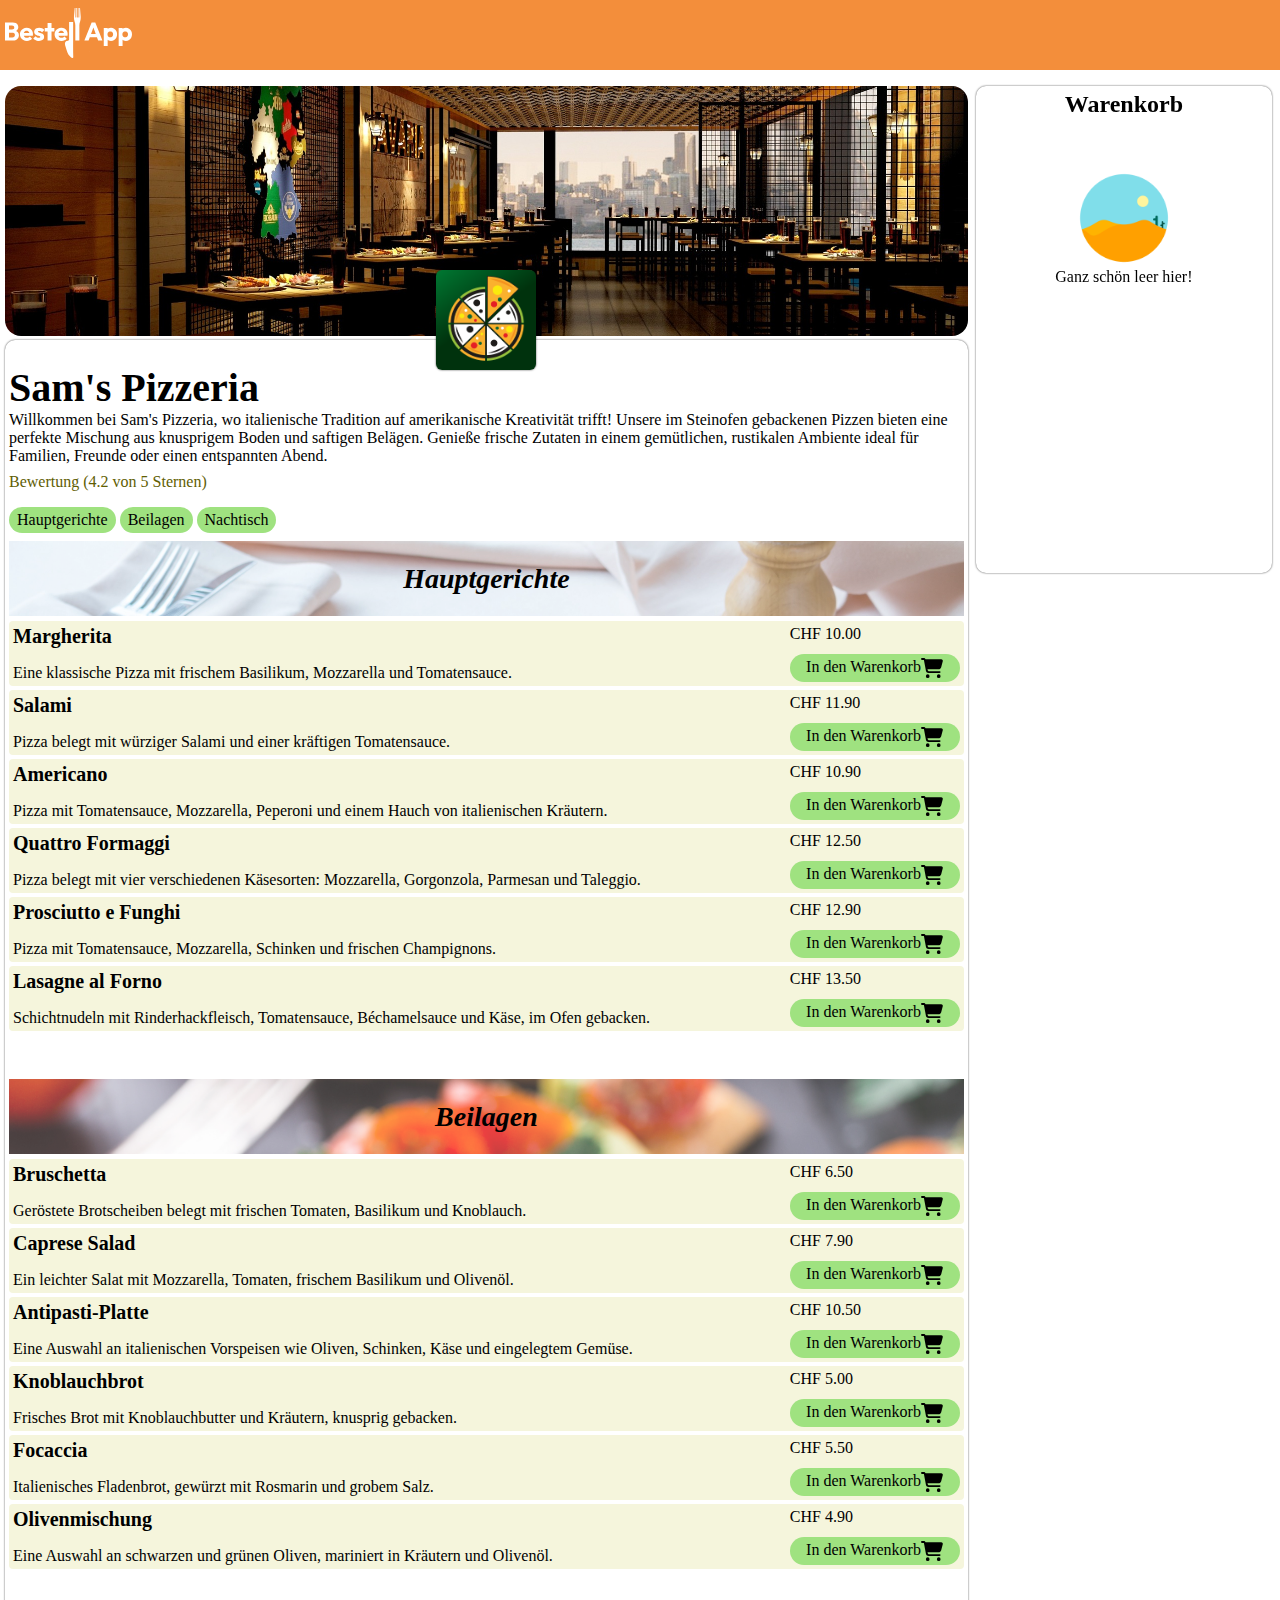
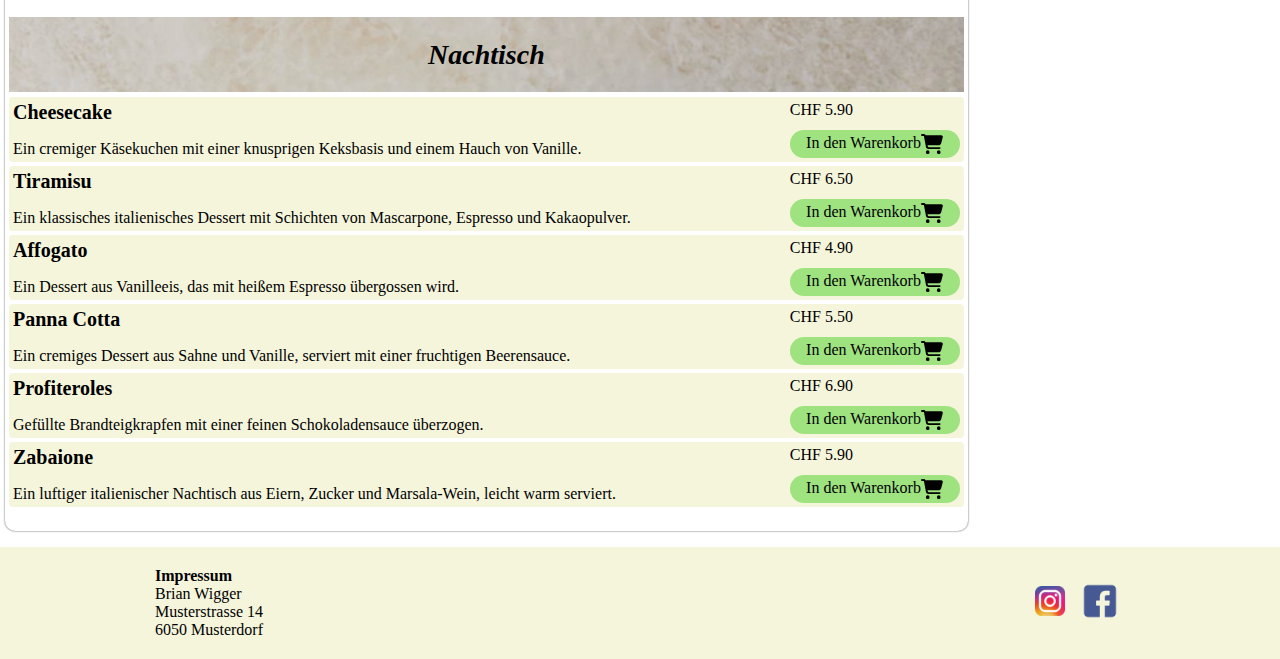
==== index.html @ 1ae8ec36 "save" ====
<!DOCTYPE html>
<html lang="de">
  <head>
    <meta charset="UTF-8" />
    <meta name="viewport" content="width=device-width, initial-scale=1.0" />
    <script src="/scripts/template.js"></script>
    <script src="/scripts/objects.js"></script>
    <script src="/script.js"></script>
    <link rel="stylesheet" href="/style.css" />
    <link rel="stylesheet" href="/style/products.css" />
    <link rel="stylesheet" href="/style/basket.css" />
    <title>elCommelon</title>
  </head>
  <body onload="init()">
    <header class="sectionDesignHeader">
      <div class="overallMenu">
        <a href="index.html"
          ><img
            class="logo"
            src="/assets/icons/Material/Logo/Bestell App- Logo.svg"
            alt=""
        /></a>

        <img
          onclick="showMenu()"
          class="cartIcon"
          id="respCart"
          src="/assets/icons/cart-white.svg"
          alt=""
        />
      </div>
    </header>
    <main class="sectionDesign">
      <div id="menu" class="overlay-menu overflow-hidden">
        <div class="respLimitationBasket">
          <div class="overallRespBasket">
            <div class="respBasketTitle">Warenkorb</div>
            <div id="RespBasket"></div>
          </div>
          <button onclick="closeMenu()" class="close-button">Close</button>
        </div>
      </div>
      <div class="contentWrapper">
        <div class="content">
          <div class="imgRestaurant">
            <img src="/assets/img/restaurant.jpg" alt="" />
          </div>
          <div class="backgroundRestaurant">
            <div class="logoRestaurant">
              <img class="imgLogo" src="/assets/img/pizza.png" alt="" />
            </div>
            <div class="restaurantTitle">Sam's Pizzeria</div>
            <div class="restaurantDescription">
              Willkommen bei Sam's Pizzeria, wo italienische Tradition auf
              amerikanische Kreativität trifft! Unsere im Steinofen gebackenen
              Pizzen bieten eine perfekte Mischung aus knusprigem Boden und
              saftigen Belägen. Genieße frische Zutaten in einem gemütlichen,
              rustikalen Ambiente ideal für Familien, Freunde oder einen
              entspannten Abend.
            </div>
            <div class="restaurantReview">Bewertung (4.2 von 5 Sternen)</div>
            <div class="restaurantPlates">
              <ul class="listPlates">
                <li><a href="#mainDishlist">Hauptgerichte</a></li>
                <li><a href="#asideDishlist">Beilagen</a></li>
                <li><a href="#dessertDishlist">Nachtisch</a></li>
              </ul>
            </div>
            <div class="meals">
              <div class="mainCategory">
                <div class="titleCategory">Hauptgerichte</div>
              </div>
              <div class="restaurantProducts" id="mainDishlist"></div>
              <div class="asideCategory">
                <div class="titleCategory">Beilagen</div>
              </div>
              <div class="restaurantProducts" id="asideDishlist"></div>
              <div class="dessertCategory">
                <div class="titleCategory">Nachtisch</div>
              </div>
              <div class="restaurantProducts" id="dessertDishlist"></div>
            </div>
          </div>
        </div>
        <div class="basketWrapper">
          <div class="basket">
            <div class="basketTitle">Warenkorb</div>
            <div class="basketList" id="basketList"></div>
            <div id="cashout"></div>
          </div>
        </div>
      </div>
    </main>
    <footer class="sectionDesignFooter">
      <div class="overallFooter">
        <div class="footerMenu">
          <div class="impressum">
            <div class="impressumTitle">Impressum</div>
            <div class="impressumText">
              Brian Wigger <br />
              Musterstrasse 14 <br />
              6050 Musterdorf
            </div>
          </div>
          <div class="socialMedia">
            <li>
              <a href="https://www.instagram.com/" target="_blank"
                ><img src="/assets/icons/instagram.webp" alt=""
              /></a>
            </li>
            <li>
              <a href="https://facebook.com/" target="_blank"
                ><img src="/assets/icons/facebook.png" alt=""
              /></a>
            </li>
          </div>
        </div>
      </div>
    </footer>
  </body>
</html>
---- style.css ----
@font-face {
  font-family: "Roboto";
  src: url("/assets/fonts/Roboto-Regular.ttf") format("ttf"),
    url("fonts/DeineSchriftart.woff") format("woff");
  font-weight: normal;
  font-style: normal;
}

body {
  font-family: "Roboto", serif;
}

* {
  box-sizing: border-box;
  margin: 0;
  scroll-behavior: smooth;
}

a {
  text-decoration: none;
  color: black;
}

.d-none {
  display: none;
}

.sectionDesign {
  display: flex;
}

.sectionDesign {
  max-width: 1440px;
  margin: 0 auto;
  border: 0;
}

header {
  background-color: rgb(243, 142, 59);
  position: sticky;
  top: 0;
  z-index: 3;
}

.overallMenu {
  max-width: 1440px;
  padding: 8px 5px;
  margin: 0 auto;
  display: flex;
  align-items: center;
  justify-content: space-between;
}

.logo {
  height: 50px;
}

.cartIcon {
  display: none;
  height: 28px;
  cursor: pointer;
}

.logo:hover {
  cursor: pointer;
}

li {
  list-style-type: none;
}

.contentWrapper {
  gap: 0;
  padding: 0;
  display: flex;
  flex-direction: row;
  flex-grow: 1;
}

.content {
  width: calc(100% - 300px);
  padding: 16px 0 0 5px;
  margin-bottom: 16px;
}

.backgroundRestaurant {
  box-shadow: 0px 0px 2px 0px rgba(0, 0, 0, 0.75);
  border-radius: 10px;
  padding: 4px;
}

.logoRestaurant {
  display: flex;
  justify-content: center;
}

.imgLogo {
  height: 100px;
  width: 100px;
  top: 270px;
  border-radius: 6px;
  position: absolute;
  display: flex;
  justify-content: center;
  box-shadow: 0px 0px 2px 0px rgba(0, 0, 0, 0.75);
}

.restaurantTitle {
  padding-top: 20px;
  font-size: 40px;
  font-weight: 800;
}

.restaurantReview {
  padding-top: 8px;
  color: rgb(95, 94, 3);
}

.imgRestaurant img {
  height: 250px;
  width: 100%;
  object-fit: cover;
  object-position: center;
  border-radius: 16px;
}

.mainCategory {
  position: relative;
  margin-bottom: 5px;
  height: 75px;
  width: 100%;
  display: flex;
  align-items: center;
  justify-content: center;
}

.mainCategory::before {
  content: "";
  background-image: url(/assets/img/Margherita.jpg);
  background-size: cover;
  object-position: center;
  position: absolute;
  top: 0px;
  right: 0px;
  bottom: 0px;
  left: 0px;
  opacity: 0.75;
}

.asideCategory {
  position: relative;
  margin-bottom: 5px;
  height: 75px;
  width: 100%;
  display: flex;
  align-items: center;
  justify-content: center;
}

.asideCategory::before {
  content: "";
  background-image: url(/assets/img/bruschetta.png);
  background-size: cover;
  object-position: center;
  position: absolute;
  top: 0px;
  right: 0px;
  bottom: 0px;
  left: 0px;
  opacity: 0.75;
}

.dessertCategory {
  position: relative;
  margin-bottom: 5px;
  height: 75px;
  width: 100%;
  display: flex;
  align-items: center;
  justify-content: center;
}

.dessertCategory::before {
  content: "";
  background-image: url(/assets/img/cheesecake.jpg);
  background-size: cover;

  position: absolute;
  top: 0px;
  right: 0px;
  bottom: 0px;
  left: 0px;
  opacity: 0.75;
}

.titleCategory {
  position: relative;
  font-size: 28px;
  font-weight: bold;
  color: #000000;
  text-align: center;
  font-style: italic;
}

.sectionDesignFooter {
  background-color: beige;
}

.overallFooter {
  max-width: 1440px;
  margin: 0 auto;
}

.footerMenu {
  display: flex;
  justify-content: space-between;
  max-width: 1000px;
  margin: auto;
  padding: 20px 15px;
}

.impressumTitle {
  font-weight: 800;
}

.impressum {
  display: flex;
  flex-direction: column;
  justify-content: center;
}

.socialMedia {
  display: flex;
  flex-direction: row;
  align-items: center;
}

.socialMedia img {
  height: 50px;
}

.overflow-hidden {
  overflow-x: hidden;
}

.menu {
  display: none;
  position: absolute;
  right: 16px;
  width: 50px;
  top: 16px;
  cursor: pointer;
}


.overlay-menu {
  position: fixed; /* Fixed position, damit das Menü die gesamte Seite überlagert */
  right: 0;
  top: 0;
  width: 100vw; /* Volle Breite */
  height: 100vh; /* Volle Höhe */
  z-index: 2;
  display: flex;
  flex-direction: column;
  transform: translateX(100vw); /* Das Menü ist zunächst außerhalb des Bildschirms */
  color: black;
  background-color: rgb(243, 142, 59); /* Orange Hintergrundfarbe */
  transition: all 225ms ease-in-out;
}

.show-overlay-menu {
  transform: translateX(0); /* Menü wird sichtbar */
}

.close-button {
  position: absolute;
  right: 16px;
  top: 16px;
  cursor: pointer; /* Zeigt den Mauszeiger als Zeiger */
}





@media screen and (max-width: 800px) {
  .cartIcon {
    display: block;
  }
  
  .content {
    width: 100%;
    padding: 20px 5px;
  }
}
---- style/products.css ----
.testContent {
  padding: 0;
  font-size: 18px;
  height: 100px;
  width: 100%;
  background-color: aliceblue;
}

.listPlates {
  padding: 16px 0 8px 0;
  margin: 0;
  display: flex;
  gap: 4px;
  flex-direction: row;
  border-radius: 16px;
}


.listPlates li {
  padding: 4px 8px;
  background-color: #9FE280;
  border-radius: 16px;
  transition: 0.3s;
}

.listPlates li:hover {
    background-color: #04AA6D;
  }

.mainDishlist {
  display: flex;
  flex-direction: column;
}

.restaurantProducts {
  display: flex;
  flex-direction: column;
  padding-bottom: 48px;
  gap: 4px;
}

.restaurantProducts:last-child {
  padding-bottom: 20px;
}


.product {
  background-color: beige;
  border-radius: 4px;
  padding: 4px 4px;
  display: flex;
  justify-content: space-between;
  flex-direction: row;
}
.productName {
  font-size: 20px;
  font-weight: bold;
  padding-bottom: 16px;
}

.productDescription {
    display: flex;
    flex-direction: column;
    justify-content: space-between;
}

@media screen and (max-width: 800px) {
  .product {
    flex-direction: column;
  }
}
---- style/basket.css ----
.basketIcon {
  height: 20px;
}

.inBasketText {
  align-items: center;
}

.basketTitle {
  display: flex;
  justify-content: center;
  font-size: 24px;
  font-weight: 800;
}

.basketWrapper {
  width: 300px;
  flex-grow: 1;
  margin: 16px 8px;
}

.basket {
  width: 100%;
  position: sticky;
  top: 86px;
  box-shadow: 0px 0px 2px 0px rgba(0, 0, 0, 0.75);
  border-radius: 10px;
  padding: 5px;
}

.basketList {
  height: 50vh;
  overflow: auto;
}

.basketList::-webkit-scrollbar {
  display: flex;
  width: 8px;
}

.basketList::-webkit-scrollbar-track {
  background: #f1f1f1;
  border-radius: 5px;
}

.basketList::-webkit-scrollbar-thumb {
  background: #a5a4a4;
  border-radius: 5px;
}

.productBox {
  border-top: solid 1px;
}

.basketProductTitle {
  font-size: 20px;
}
.aboutPrice {
  display: flex;
  flex-direction: row;
  justify-content: space-between;
}

.changeAmount {
  display: flex;
  flex-direction: row;
  gap: 5px;
  cursor: pointer;
}

.basketPlaceholder {
  padding-top: 50px;
  display: flex;
  flex-direction: column;
  justify-content: center;
}

.overImgBasketPlaceholder {
  display: flex;
  justify-content: center;
}

.imgBasketPlaceholder {
  display: flex;
  height: 100px;
  justify-content: center;
}

.textBasketPlaceholder {
  display: flex;
  justify-content: center;
}

.basketArea {
  display: flex;
  flex-direction: column;
  justify-content: space-between;
}

.basketButton {
  padding: 4px 8px;
  width: 170px;
  justify-content: center;
  background-color: #9fe280;
  border-radius: 16px;
  transition: 0.3s;
  display: flex;
  flex-direction: row;
  cursor: pointer;
}

.basketButton:hover {
  background-color: #04aa6d;
}

.buttonPayment {
  background-color: #04aa6d; /* Green */
  border: none;
  color: white;
  height: 40px;
  width: 100%;
  border-radius: 5px;
  text-align: center;
  text-decoration: none;
  display: inline-block;
  font-size: 16px;
}

.sumUp {
  display: flex;
  flex-direction: row;
  justify-content: space-between;
  font-size: 16px;
  padding: 5px 0;
}

.respLimitationBasket {
  min-width: 90%;
  margin: 0 auto;
  border: 0;
}


.overallRespBasket {
  height: 80vh;
  padding: 5px;
  margin: 90px auto;
  border-radius: 10px;
  background-color: rgb(255, 255, 255);
  box-shadow: 0px 0px 8px 0px rgba(0, 0, 0, 0.75);
}

.respBasketTitle {
  display: flex;
  justify-content: center;
  font-size: 24px;
  font-weight: 800;
  
}

@media screen and (max-width: 800px) {
  .basket {
    display: none;
  }

  .basketWrapper {
    display: none;
  }
.basketArea {
  gap: 8px;
}

}
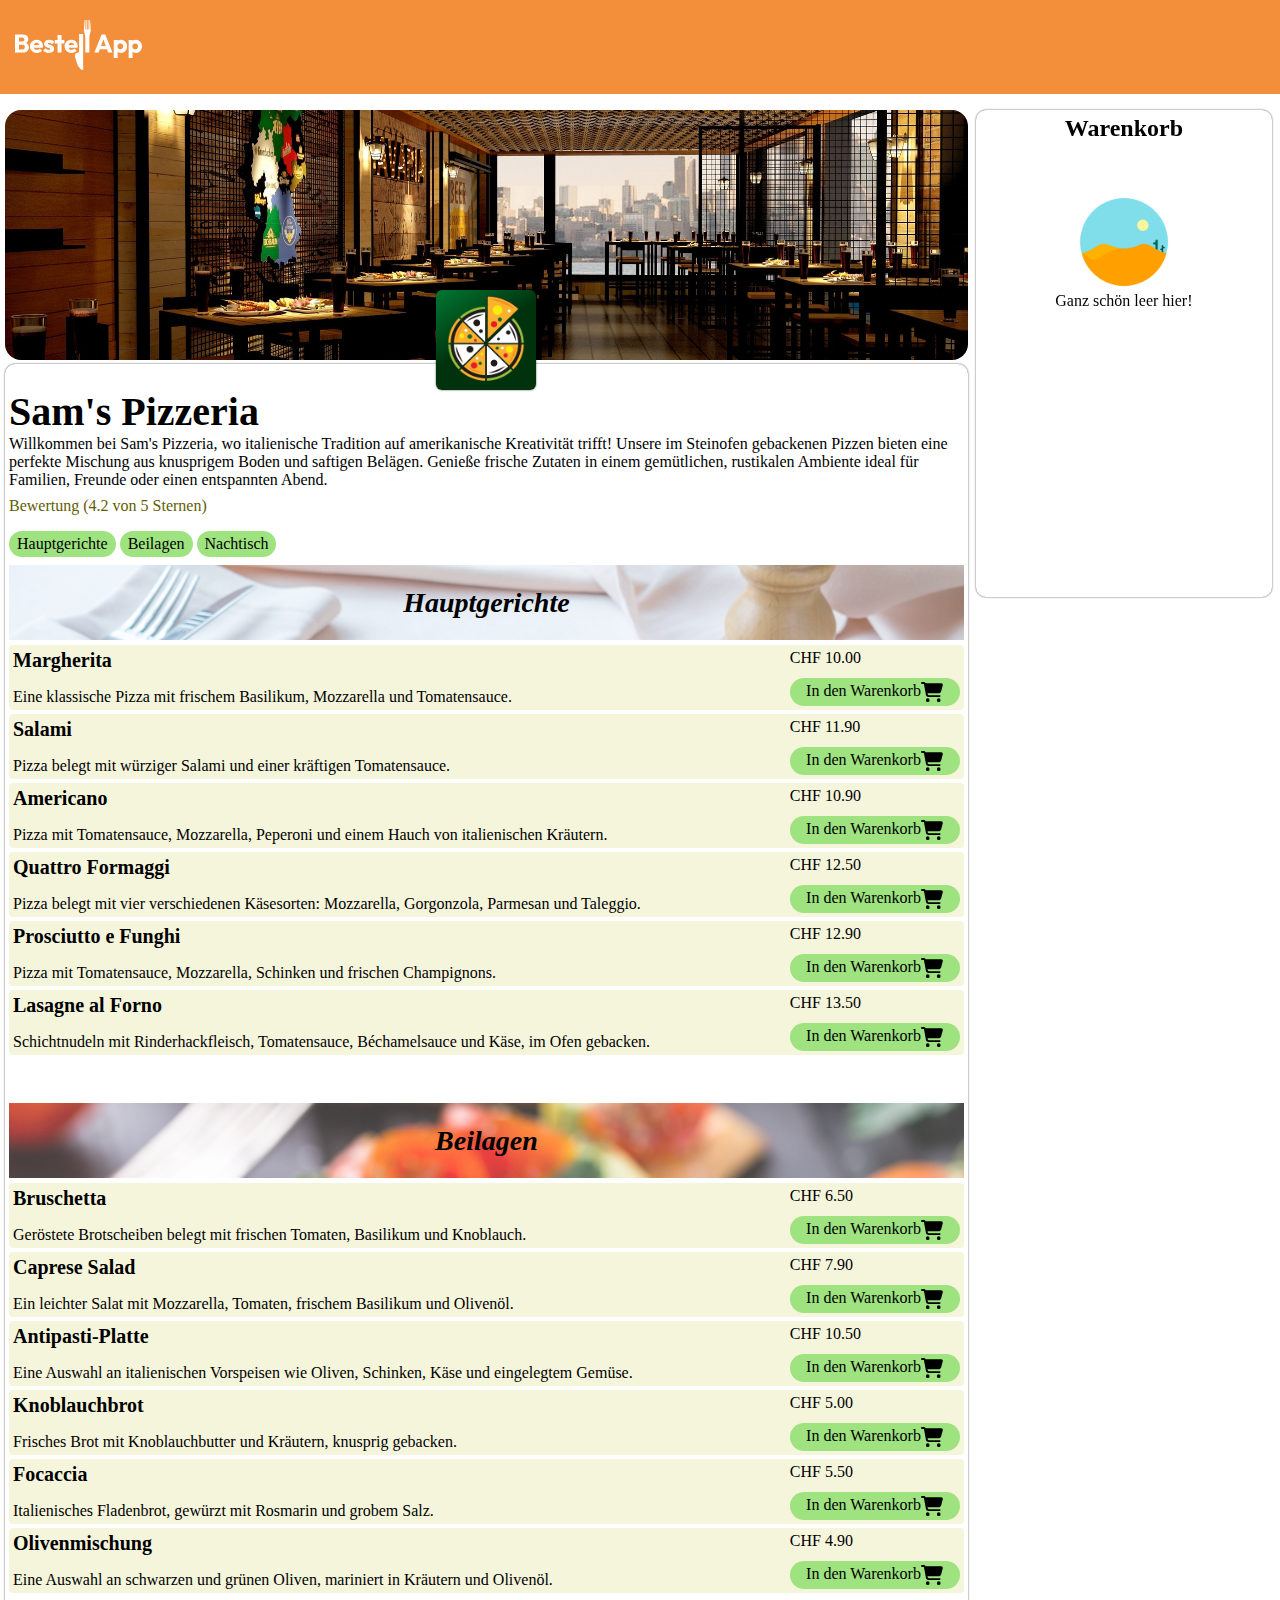
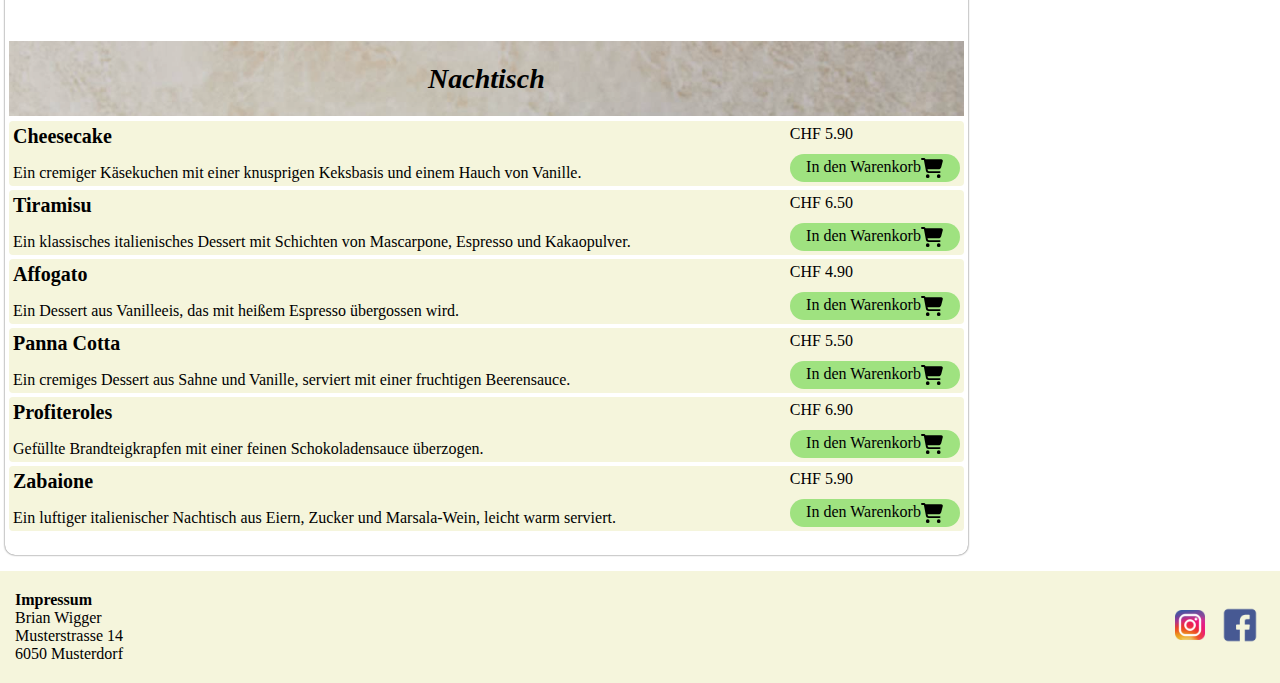
==== commit 04443d5a: "save" ====
--- a/index.html
+++ b/index.html
@@ -6,6 +6,7 @@
     <script src="/scripts/template.js"></script>
     <script src="/scripts/objects.js"></script>
     <script src="/script.js"></script>
+    <link rel="icon" type="image/x-icon" href="/assets/icons/favicon.png">
     <link rel="stylesheet" href="/style.css" />
     <link rel="stylesheet" href="/style/products.css" />
     <link rel="stylesheet" href="/style/basket.css" />
@@ -20,7 +21,6 @@
             src="/assets/icons/Material/Logo/Bestell App- Logo.svg"
             alt=""
         /></a>
-
         <img
           onclick="showMenu()"
           class="cartIcon"
@@ -35,7 +35,8 @@
         <div class="respLimitationBasket">
           <div class="overallRespBasket">
             <div class="respBasketTitle">Warenkorb</div>
-            <div id="RespBasket"></div>
+            <div class="respBasket" id="respShowBasket"></div>
+            <div id="respCashout"></div>
           </div>
           <button onclick="closeMenu()" class="close-button">Close</button>
         </div>
--- a/style.css
+++ b/style.css
@@ -44,7 +44,7 @@
 
 .overallMenu {
   max-width: 1440px;
-  padding: 8px 5px;
+  padding: 20px 15px;
   margin: 0 auto;
   display: flex;
   align-items: center;
@@ -97,7 +97,7 @@
 .imgLogo {
   height: 100px;
   width: 100px;
-  top: 270px;
+  top: 290px;
   border-radius: 6px;
   position: absolute;
   display: flex;
@@ -184,7 +184,6 @@
   content: "";
   background-image: url(/assets/img/cheesecake.jpg);
   background-size: cover;
-
   position: absolute;
   top: 0px;
   right: 0px;
@@ -214,7 +213,6 @@
 .footerMenu {
   display: flex;
   justify-content: space-between;
-  max-width: 1000px;
   margin: auto;
   padding: 20px 15px;
 }
@@ -252,38 +250,40 @@
   cursor: pointer;
 }
 
-
 .overlay-menu {
-  position: fixed; /* Fixed position, damit das Menü die gesamte Seite überlagert */
+  position: fixed;
   right: 0;
   top: 0;
-  width: 100vw; /* Volle Breite */
-  height: 100vh; /* Volle Höhe */
+  width: 100vw;
+  height: 100vh;
   z-index: 2;
   display: flex;
   flex-direction: column;
-  transform: translateX(100vw); /* Das Menü ist zunächst außerhalb des Bildschirms */
+  transform: translateX(100vw);
   color: black;
-  background-color: rgb(243, 142, 59); /* Orange Hintergrundfarbe */
+  background-color: rgb(243, 142, 59); 
   transition: all 225ms ease-in-out;
 }
 
 .show-overlay-menu {
-  transform: translateX(0); /* Menü wird sichtbar */
+  transform: translateX(0);
 }
 
 .close-button {
   position: absolute;
   right: 16px;
   top: 16px;
-  cursor: pointer; /* Zeigt den Mauszeiger als Zeiger */
-}
-
-
-
-
-
-@media screen and (max-width: 800px) {
+  cursor: pointer;
+}
+
+.confirmation {
+  font-size: 48px;
+  display: flex;
+  flex-direction: column;
+  justify-content: center;
+}
+
+@media screen and (max-width: 700px) {
   .cartIcon {
     display: block;
   }
--- a/style/basket.css
+++ b/style/basket.css
@@ -22,7 +22,7 @@
 .basket {
   width: 100%;
   position: sticky;
-  top: 86px;
+  top: 110px;
   box-shadow: 0px 0px 2px 0px rgba(0, 0, 0, 0.75);
   border-radius: 10px;
   padding: 5px;
@@ -134,20 +134,18 @@
   padding: 5px 0;
 }
 
-.respLimitationBasket {
+.overallRespBasket {
   min-width: 90%;
-  margin: 0 auto;
-  border: 0;
+  padding: 5px;
+  margin: 110px 5px 0 5px;
+  border-radius: 10px;
+  background-color: rgb(255, 255, 255);
+  box-shadow: 0px 0px 6px 0px rgba(0, 0, 0, 0.75);
 }
 
-
-.overallRespBasket {
-  height: 80vh;
-  padding: 5px;
-  margin: 90px auto;
-  border-radius: 10px;
-  background-color: rgb(255, 255, 255);
-  box-shadow: 0px 0px 8px 0px rgba(0, 0, 0, 0.75);
+.respBasket {
+  height: 50vh;
+  overflow: auto;
 }
 
 .respBasketTitle {
@@ -155,10 +153,18 @@
   justify-content: center;
   font-size: 24px;
   font-weight: 800;
-  
 }
 
-@media screen and (max-width: 800px) {
+.sendOrder {
+  display: flex;
+  justify-content: center;
+  background-color: #04aa6d;
+  color: #fff;
+  padding: 8px 6px;
+  border-radius: 5px;
+}
+
+@media screen and (max-width: 700px) {
   .basket {
     display: none;
   }
@@ -166,8 +172,7 @@
   .basketWrapper {
     display: none;
   }
-.basketArea {
-  gap: 8px;
+  .basketArea {
+    gap: 8px;
+  }
 }
-
-}
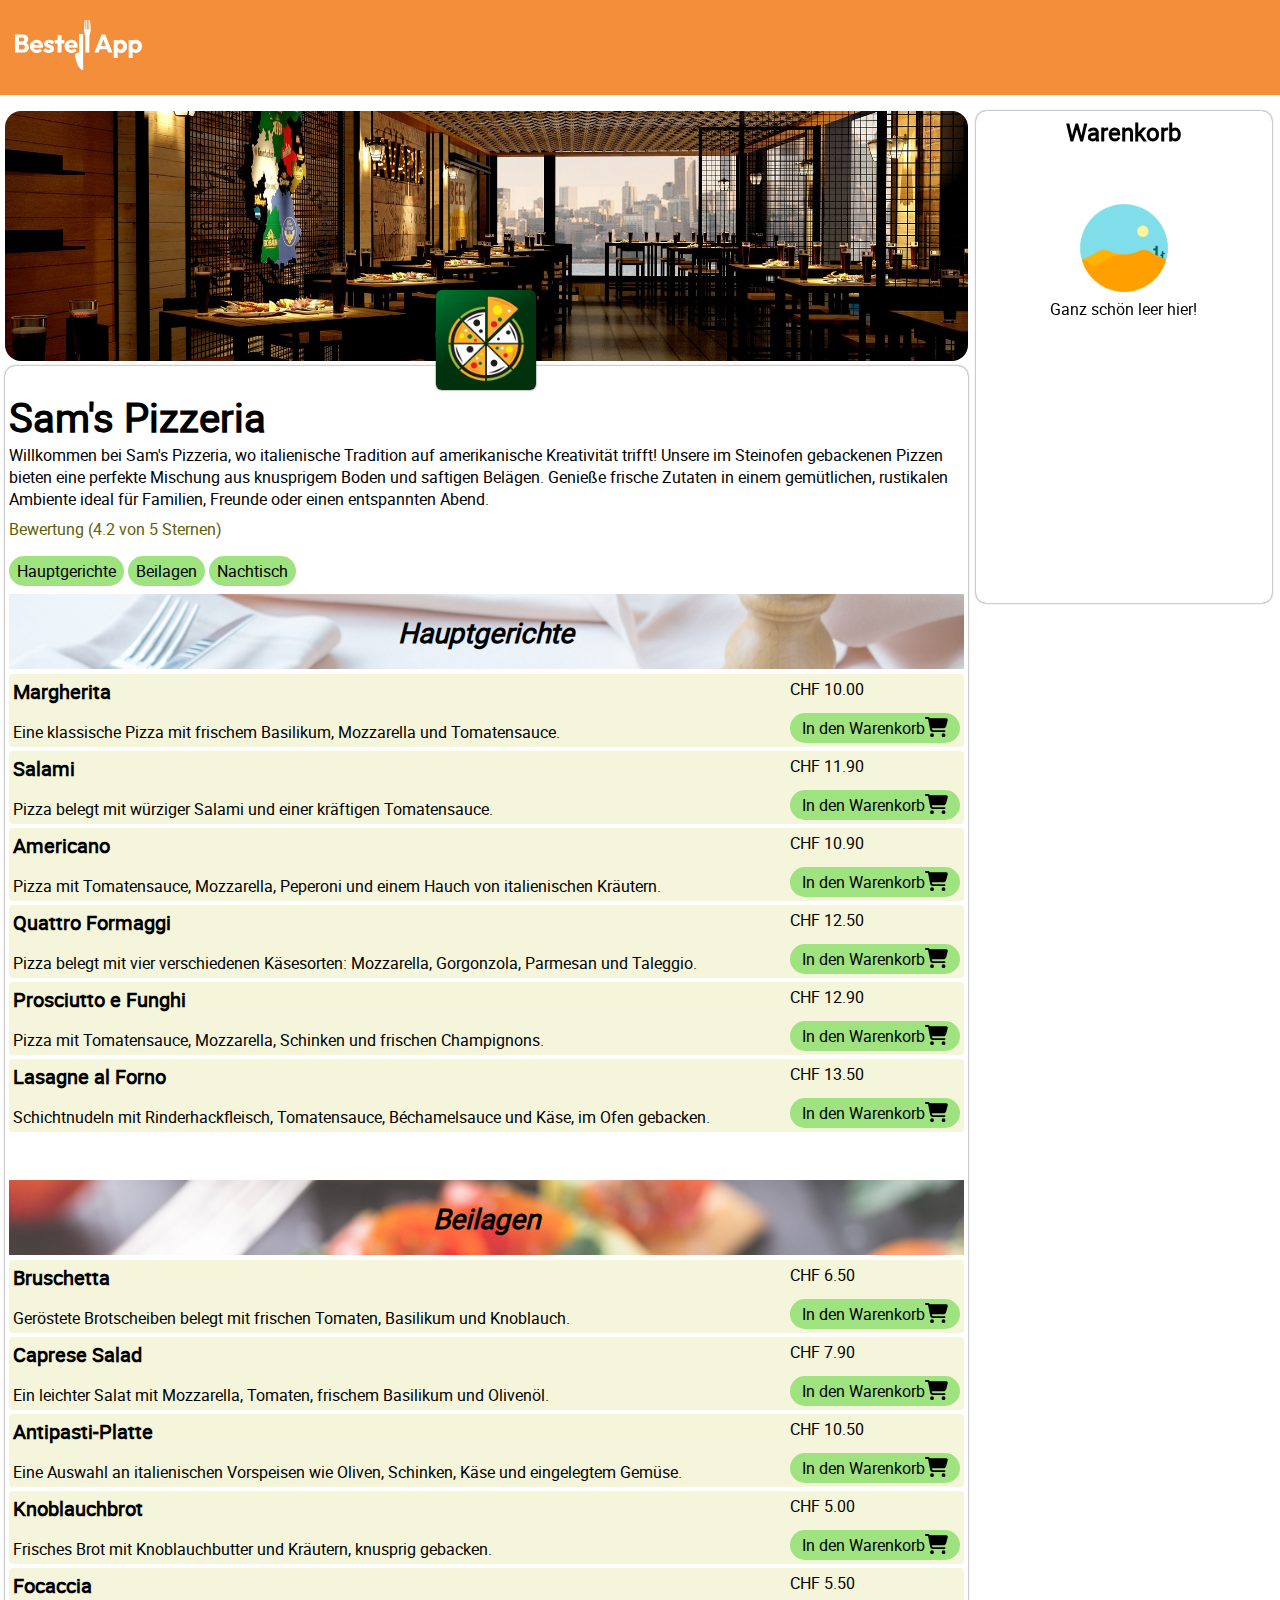
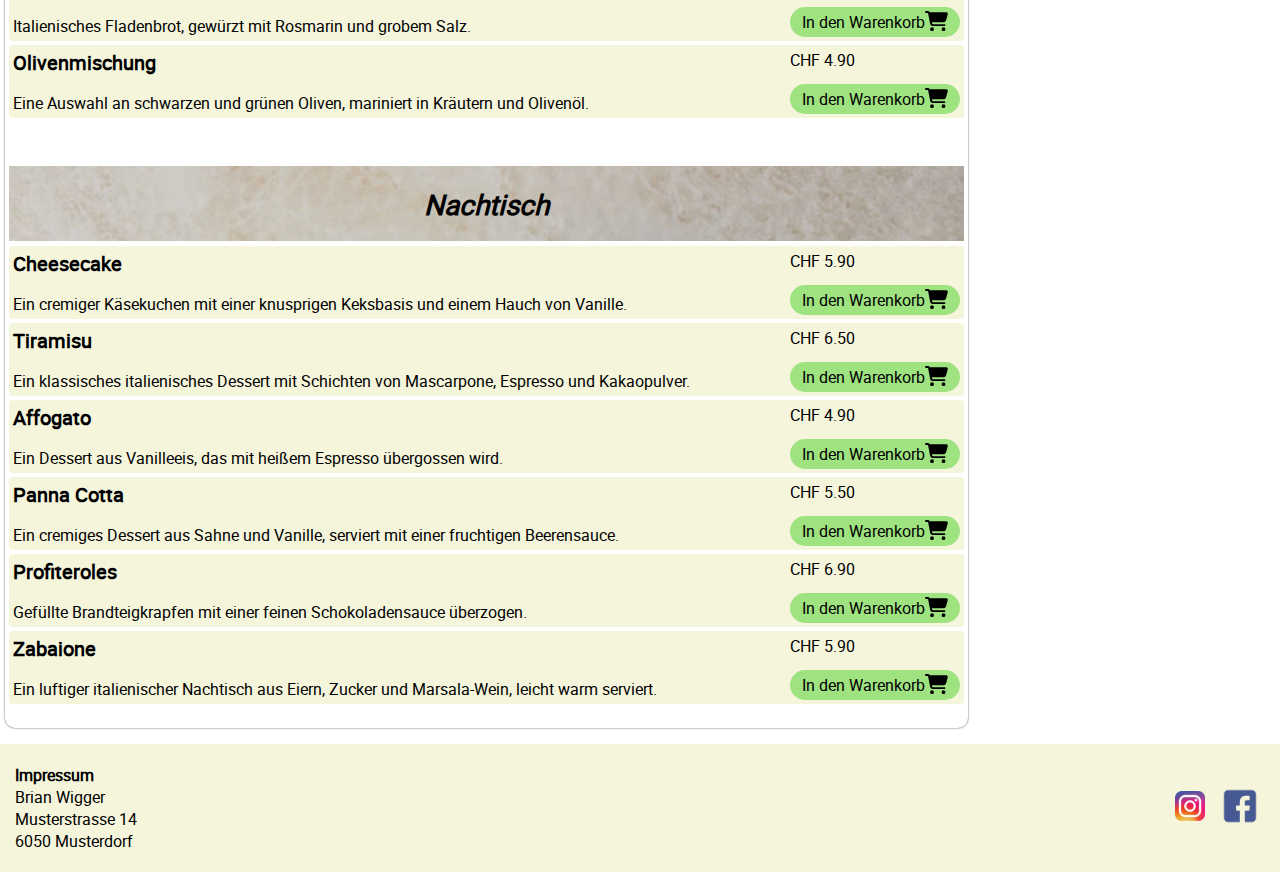
==== commit 2dbc7f86: "final2" ====
--- a/index.html
+++ b/index.html
@@ -6,7 +6,7 @@
     <script src="/scripts/template.js"></script>
     <script src="/scripts/objects.js"></script>
     <script src="/script.js"></script>
-    <link rel="icon" type="image/x-icon" href="/assets/icons/favicon.png">
+    <link rel="icon" type="image/x-icon" href="/assets/icons/favicon.png" />
     <link rel="stylesheet" href="/style.css" />
     <link rel="stylesheet" href="/style/products.css" />
     <link rel="stylesheet" href="/style/basket.css" />
--- a/style.css
+++ b/style.css
@@ -1,13 +1,14 @@
 @font-face {
   font-family: "Roboto";
-  src: url("/assets/fonts/Roboto-Regular.ttf") format("ttf"),
-    url("fonts/DeineSchriftart.woff") format("woff");
   font-weight: normal;
+  src: url("/assets/fonts/roboto-regular-webfont.woff2") format("woff2"),
+    url("/assets/fonts/roboto-regular-webfont.woff") format("woff");
+
   font-style: normal;
 }
 
 body {
-  font-family: "Roboto", serif;
+  font-family: "Roboto", sans-serif;
 }
 
 * {
@@ -30,9 +31,10 @@
 }
 
 .sectionDesign {
+  display: flex;
+  justify-content: center;
   max-width: 1440px;
   margin: 0 auto;
-  border: 0;
 }
 
 header {
@@ -261,7 +263,7 @@
   flex-direction: column;
   transform: translateX(100vw);
   color: black;
-  background-color: rgb(243, 142, 59); 
+  background-color: rgb(243, 142, 59);
   transition: all 225ms ease-in-out;
 }
 
@@ -277,17 +279,44 @@
 }
 
 .confirmation {
-  font-size: 48px;
+  height: 90vh;
   display: flex;
   flex-direction: column;
   justify-content: center;
+}
+
+.confirmationText {
+  display: flex;
+  justify-content: center;
+  text-align: center;
+  font-size: 32px;
+  padding: 40px 0 48px 0;
+}
+
+.confirmationText2 {
+  display: flex;
+  justify-content: center;
+  text-align: center;
+  padding-bottom: 40px;
+}
+
+.confirmationPic {
+  display: flex;
+  justify-content: center;
+  padding-bottom: 48px;
+}
+
+.confirmationPic img {
+  object-fit: cover;
+  object-position: center;
+  height: 500px;
 }
 
 @media screen and (max-width: 700px) {
   .cartIcon {
     display: block;
   }
-  
+
   .content {
     width: 100%;
     padding: 20px 5px;
--- a/style/products.css
+++ b/style/products.css
@@ -14,7 +14,6 @@
   flex-direction: row;
   border-radius: 16px;
 }
-
 
 .listPlates li {
   padding: 4px 8px;
@@ -43,7 +42,6 @@
   padding-bottom: 20px;
 }
 
-
 .product {
   background-color: beige;
   border-radius: 4px;
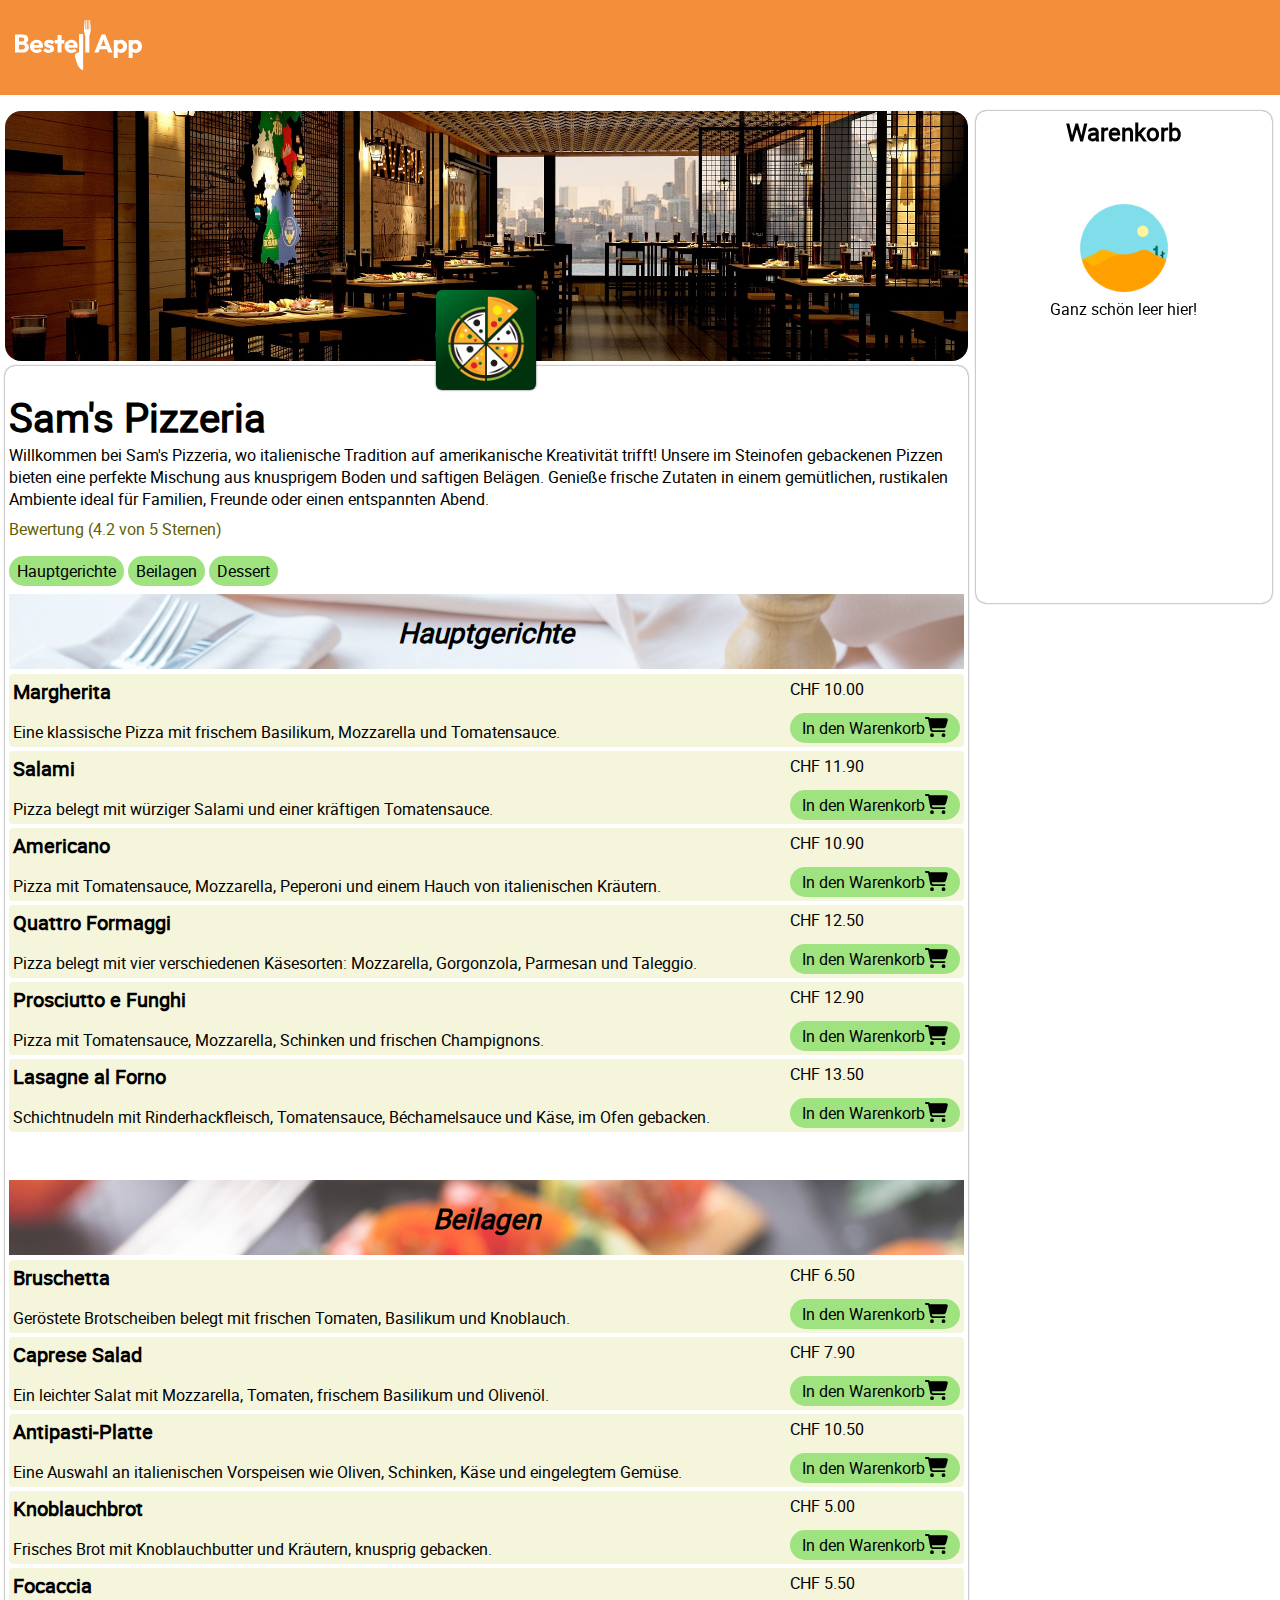
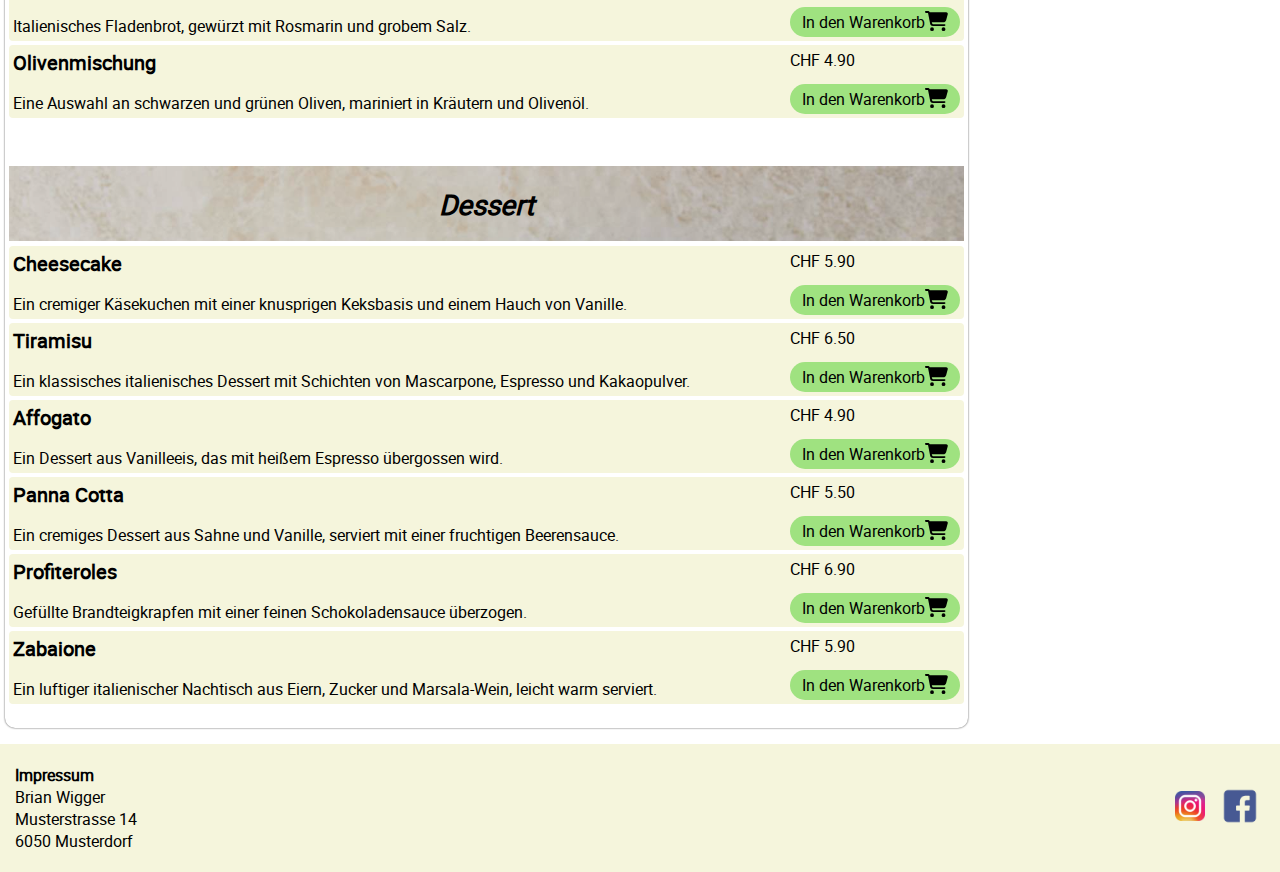
==== commit 6274dbc3: "final3" ====
--- a/index.html
+++ b/index.html
@@ -31,7 +31,7 @@
       </div>
     </header>
     <main class="sectionDesign">
-      <div id="menu" class="overlay-menu overflow-hidden">
+      <div id="menu" class="overlayMenu overflowHidden">
         <div class="respLimitationBasket">
           <div class="overallRespBasket">
             <div class="respBasketTitle">Warenkorb</div>
@@ -46,7 +46,7 @@
           <div class="imgRestaurant">
             <img src="/assets/img/restaurant.jpg" alt="" />
           </div>
-          <div class="backgroundRestaurant">
+          <div class="informationRestaurant">
             <div class="logoRestaurant">
               <img class="imgLogo" src="/assets/img/pizza.png" alt="" />
             </div>
@@ -62,22 +62,22 @@
             <div class="restaurantReview">Bewertung (4.2 von 5 Sternen)</div>
             <div class="restaurantPlates">
               <ul class="listPlates">
-                <li><a href="#mainDishlist">Hauptgerichte</a></li>
-                <li><a href="#asideDishlist">Beilagen</a></li>
-                <li><a href="#dessertDishlist">Nachtisch</a></li>
+                <li><a href="#linkMain">Hauptgerichte</a></li>
+                <li><a href="#linkAside">Beilagen</a></li>
+                <li><a href="#linkDessert">Dessert</a></li>
               </ul>
             </div>
             <div class="meals">
-              <div class="mainCategory">
+              <div id="linkMain" class="mainCategory">
                 <div class="titleCategory">Hauptgerichte</div>
               </div>
               <div class="restaurantProducts" id="mainDishlist"></div>
-              <div class="asideCategory">
+              <div id="linkAside" class="asideCategory">
                 <div class="titleCategory">Beilagen</div>
               </div>
               <div class="restaurantProducts" id="asideDishlist"></div>
-              <div class="dessertCategory">
-                <div class="titleCategory">Nachtisch</div>
+              <div id="linkDessert" class="dessertCategory">
+                <div class="titleCategory">Dessert</div>
               </div>
               <div class="restaurantProducts" id="dessertDishlist"></div>
             </div>
@@ -87,7 +87,12 @@
           <div class="basket">
             <div class="basketTitle">Warenkorb</div>
             <div class="basketList" id="basketList"></div>
-            <div id="cashout"></div>
+            <div id="cashout">
+              <div class="sumUp">
+                <div>Total</div>
+                <div id="sumUp"></div>
+              </div>
+            </div>
           </div>
         </div>
       </div>
--- a/style.css
+++ b/style.css
@@ -85,7 +85,7 @@
   margin-bottom: 16px;
 }
 
-.backgroundRestaurant {
+.informationRestaurant {
   box-shadow: 0px 0px 2px 0px rgba(0, 0, 0, 0.75);
   border-radius: 10px;
   padding: 4px;
@@ -124,6 +124,16 @@
   object-fit: cover;
   object-position: center;
   border-radius: 16px;
+}
+
+#linkMain {
+  scroll-margin-top: 100px;
+}
+#linkAside {
+  scroll-margin-top: 100px;
+}
+#linkDessert {
+  scroll-margin-top: 100px;
 }
 
 .mainCategory {
@@ -239,7 +249,7 @@
   height: 50px;
 }
 
-.overflow-hidden {
+.overflowHidden {
   overflow-x: hidden;
 }
 
@@ -252,7 +262,7 @@
   cursor: pointer;
 }
 
-.overlay-menu {
+.overlayMenu {
   position: fixed;
   right: 0;
   top: 0;
